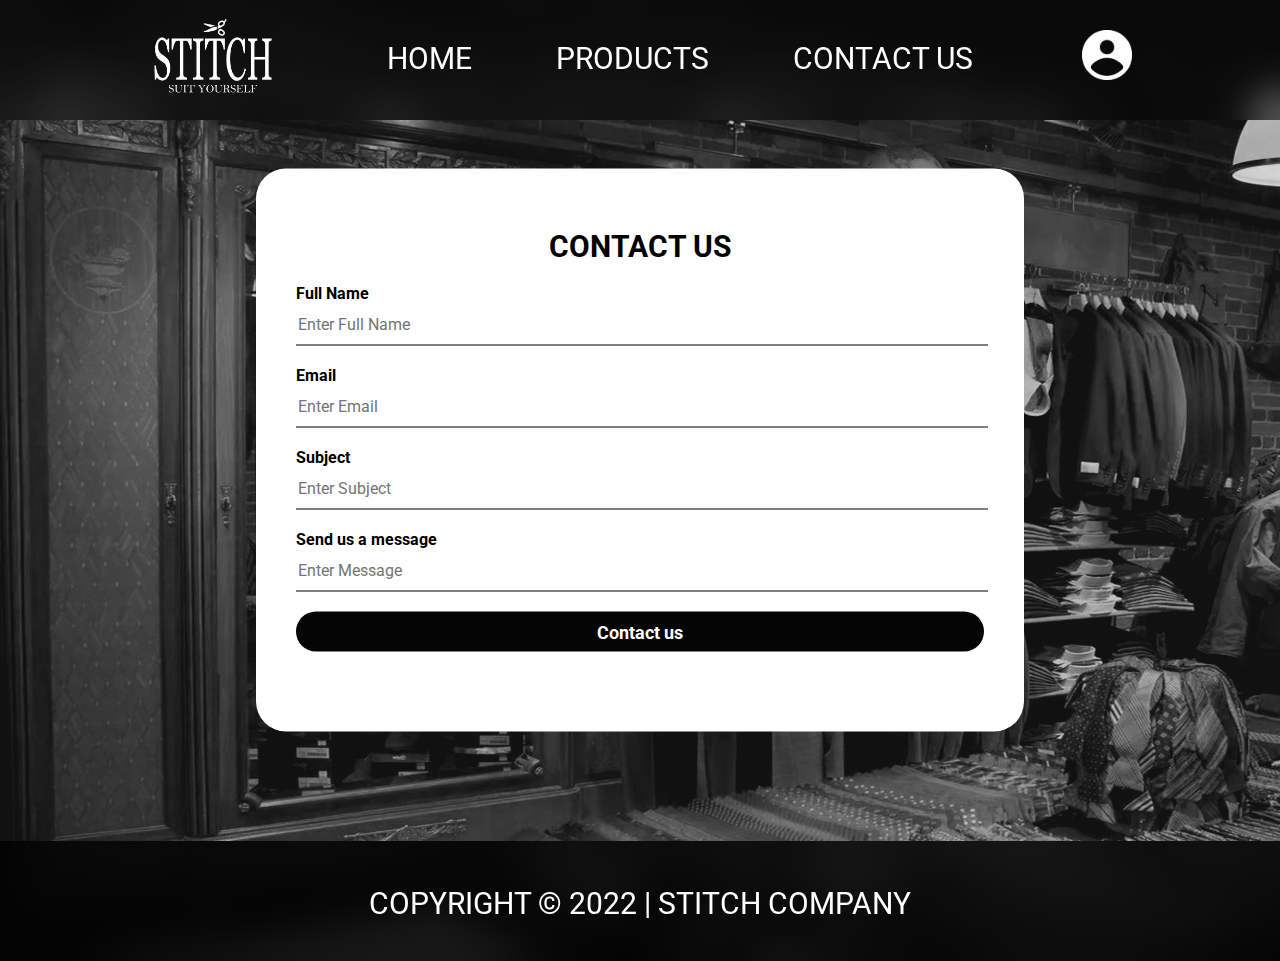
==== contactus.html @ 6955d828 "finishing up the design" ====
<!DOCTYPE html>
<html lang="en">

<head>
    <meta charset="UTF-8">
    <meta http-equiv="X-UA-Compatible" content="IE=edge">
    <meta name="viewport" content="width=device-width, initial-scale=1.0">
    <title>Contact us</title>
    <link rel="stylesheet" href="style/contactus.css">
    <link rel="preconnect" href="https://fonts.googleapis.com">
    <link rel="preconnect" href="https://fonts.gstatic.com" crossorigin>
    <link href="https://fonts.googleapis.com/css2?family=Roboto&display=swap" rel="stylesheet">
</head>

<body>
    <div id="header">
        <div class="wrapper">
            <div class="logo">
                <img src="style/images/logoforheader.png" height="130px" />
            </div>
            <div class="menu">
                <ul>
                    <a href="index.html">
                        <li>HOME</li>
                    </a>
                    <a href="products.html">
                        <li>PRODUCTS</li>
                    </a>
                    <a href="contactus.html">
                        <li>CONTACT US</li>
                    </a>
                </ul>
            </div>
            <div class="logreglogo">
                <a href="login.html"><img src="style/images/loginreg.png" height="50px" /></a>
            </div>
        </div>
    </div>

    <div class="wrapper">
        <div class="contactus">
            <h1>Contact us</h1>
            <form>
                <p>Full Name</p>
                <input type="text" name="name" placeholder="Enter Full Name">
                <p>Email</p>
                <input type="text" name="email" placeholder="Enter Email">
                <p>Subject</p>
                <input type="text" name="subject" placeholder="Enter Subject">
                <p>Send us a message</p>
                <input type="text" name="message" placeholder="Enter Message">
                <input type="submit" name="" value="Contact us"><br>
            </form>
        </div>
    </div>

    <div id="footer">
        <div class="wrapper flex">
            <p>COPYRIGHT © 2022 | STITCH COMPANY</p>
        </div>
    </div>
</body>

</html>
---- style/contactus.css ----
* {
    font-family: 'Roboto';
}

body {
    background-image: url("images/contactus.png");
    background-repeat: no-repeat;
    background-size: auto;
    margin: 0;
    padding: 0;
}

.wrapper {
    width: 80%;
    margin: 0 auto;
}

.flex {
    display: flex;
}

#header {
    width: 100%;
    background-color: rgba(0, 0, 0, 0.4);
    backdrop-filter: blur(20px);
    height: 120px;
}

#header>div {
    display: flex;
    justify-content: space-between;
}


.logo {
    margin-bottom: 10px;
    margin-left: 20px;
}

.menu {
    margin-top: 25px;
}

.menu ul {
    list-style-type: none;
    padding-inline-start: 0px;
}

.menu ul li {
    text-decoration: none;
    display: inline;
    margin-left: 40px;
    margin-right: 40px;
    font-size: 30px;
    color: white;


}

.menu ul a {
    text-decoration: none;
    padding: 0;
    margin: 0;
    width: fit-content;
}

.logreglogo {
    filter: invert(100%);
    margin-top: 30px;
    margin-right: 20px;
}

.contactus {
    width: 60%;
    height: auto;
    background: rgb(255, 255, 255);
    color: rgb(0, 0, 0);
    top: 50%;
    left: 50%;
    position: absolute;
    transform: translate(-50%, -50%);
    box-sizing: border-box;
    border-radius: 30px;
    padding: 60px 40px;
}



.contactus h1 {
    margin: 0;
    padding: 0 0 20px;
    text-align: center;
    font-size: 30px;
    text-transform: uppercase;
}


.contactus p {
    margin: 0;
    padding: 0;
    font-weight: bold;
}

.contactus input {
    width: 100%;
    margin-bottom: 20px;
}


.contactus input[type="text"] {
    border: none;
    border-bottom: 1px solid rgb(0, 0, 0);
    background: transparent;
    outline: none;
    height: 40px;
    color: rgb(0, 0, 0);
    font-size: 16px;

}


.contactus input[type="submit"] {
    border: none;
    outline: none;
    height: 40px;
    background: #050505;
    color: rgb(255, 255, 255);
    font-size: 18px;
    font-weight: bold;
    border-radius: 20px;
}

.contactus input[type="submit"]:hover {
    cursor: pointer;
    background-color: #ffc107;
    color: #000;
}

.contactus a {
    text-decoration: none;
    font-size: 12px;
    line-height: 20px;
    color: rgb(121, 121, 121);
}

.contactus a:hover {
    color: #ffc107;
}


#footer {
    width: 100%;
    height: 120px;
    margin-top: 721px;
    background-color: rgba(0, 0, 0, 0.8);
    backdrop-filter: blur(20px);
}

#footer>div {
    display: flex;
    justify-content: center;
}

#footer p {
    font-size: 30px;
    color: white;
    margin-top: 45px;
}

#footer>div {
    display: flex;
    justify-content: center;
}
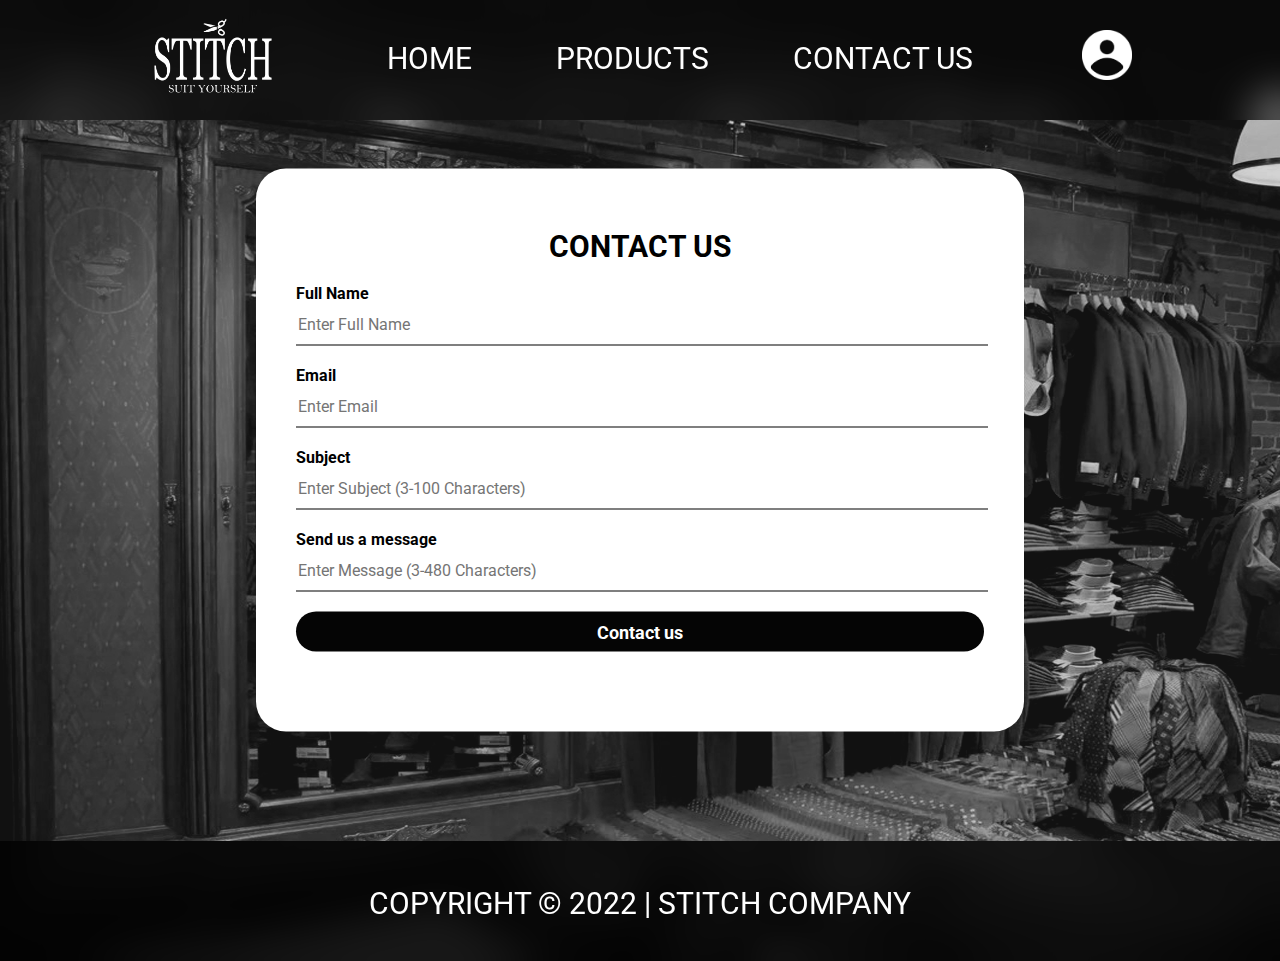
==== commit 4aa832ed: "Project for University (finito)" ====
--- a/contactus.html
+++ b/contactus.html
@@ -10,6 +10,8 @@
     <link rel="preconnect" href="https://fonts.googleapis.com">
     <link rel="preconnect" href="https://fonts.gstatic.com" crossorigin>
     <link href="https://fonts.googleapis.com/css2?family=Roboto&display=swap" rel="stylesheet">
+    <script defer src="js/validate.js"></script>
+    <meta name="google" content="notranslate">
 </head>
 
 <body>
@@ -40,15 +42,15 @@
     <div class="wrapper">
         <div class="contactus">
             <h1>Contact us</h1>
-            <form>
+            <form onsubmit="return validateContact()">
                 <p>Full Name</p>
-                <input type="text" name="name" placeholder="Enter Full Name">
+                <input type="text" id="fullname" name="name" placeholder="Enter Full Name">
                 <p>Email</p>
-                <input type="text" name="email" placeholder="Enter Email">
+                <input type="text" id="email" name="email" placeholder="Enter Email">
                 <p>Subject</p>
-                <input type="text" name="subject" placeholder="Enter Subject">
+                <input type="text" id="subject" name="subject" placeholder="Enter Subject (3-100 Characters)">
                 <p>Send us a message</p>
-                <input type="text" name="message" placeholder="Enter Message">
+                <input type="text" id="message" name="message" placeholder="Enter Message (3-480 Characters)">
                 <input type="submit" name="" value="Contact us"><br>
             </form>
         </div>
